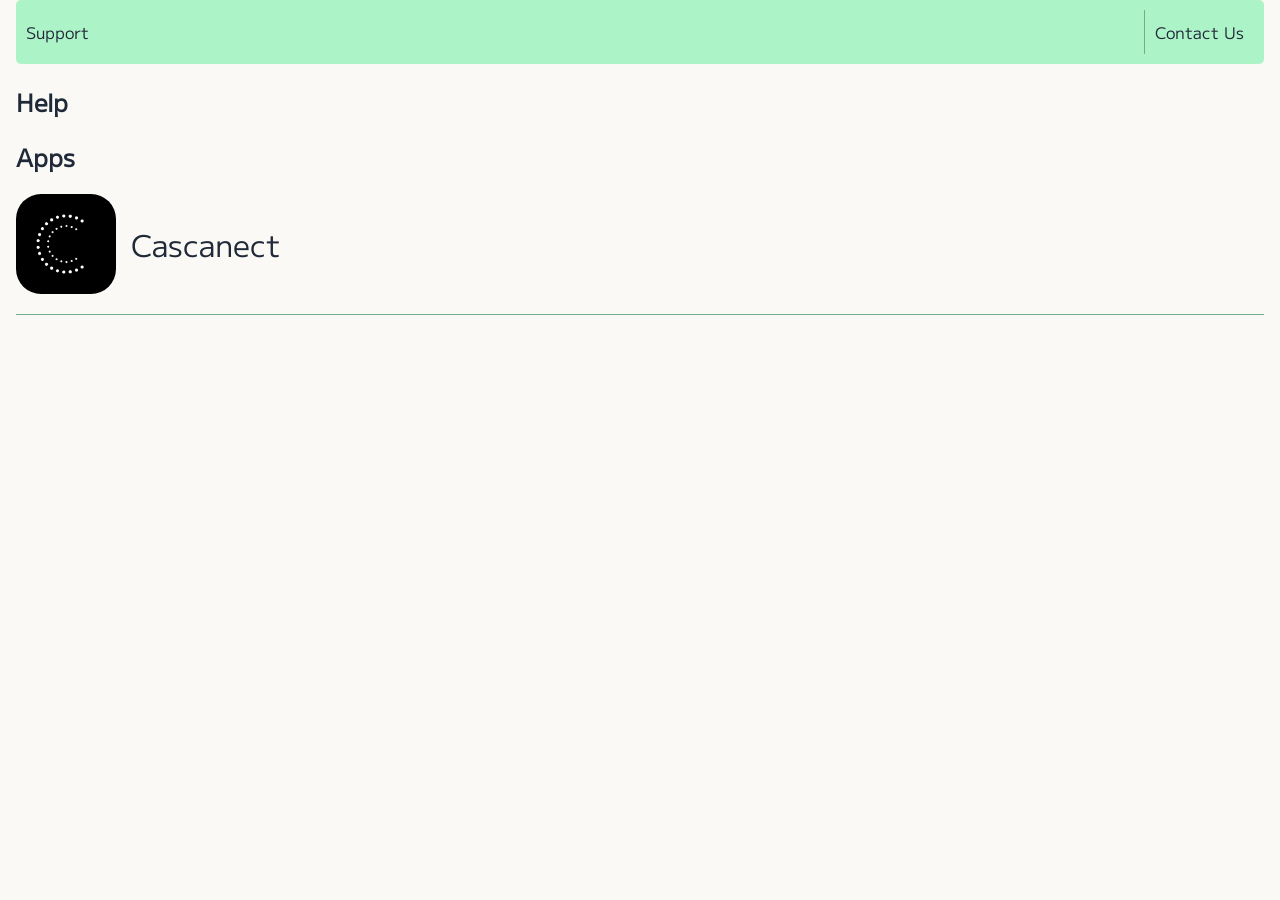
==== index.html @ 8f136c33 "(init) initial commit" ====
<!DOCTYPE html>
<html>
<head>
    <meta charset="UTF-8">
    <meta name="viewport" content="width=device-width, initial-scale=1.0">
    <title>Support</title>
    <link rel="stylesheet" href="resources/styles/style.css">
</head>
<body>
    <div class="topnav">
        <p>Support</p>
        <a href="mailto:support@gem.aero" rel="noopener noreferrer">Contact Us</a>
    </div>
    <section class="home-top">
        <div>
            <h1>Help</h1>
            <h2>Apps</h2>
            <div class="app-div">
                <a class="app-link" href="/cascanect-support.html" rel="noopener noreferrer">
                    <img class="cascanect-logo" src="resources/logos/cascanect-logo.png" alt="Cascanect Logo"> Cascanect
                </a>
            </div>
        </div>
    </section>
    <footer></footer>
</body>
</html>
---- resources/styles/style.css ----
@font-face {
    font-family: MPLUS_Regular;
    src: url(../fonts/MPLUS1-Regular.ttf);
}

:root {
    --color-text: #1F2937;
    --color-accent: #FB7185;
    --color-background: #FAF9F6;
    --color-border: #74AD8A;
    --color-primary: #ADF3C8;
    --color-primary-hover: #74AD8A;
    --color-link-hover: #286D42;
}

body {
    font-family: 'MPLUS_Regular', monospace;
    margin: auto;
    max-width: 1280px;
    color: var(--color-text);
    background: var(--color-background);
    padding-left: 1rem;
    padding-right: 1rem;
}

a {
    color: var(--color-text);
    text-decoration: none;
}

footer {
    height: 100px;
}

.topnav {
    display: flex;
    justify-content: space-between;
    align-items: center;
    background-color: var(--color-primary);
    border-radius: 5px;
    margin-bottom: 20px;
    padding: 10px;
}

.topnav a {
    color: var(--color-text);
    text-decoration: none;
    padding: 10px;
    border-right: 1px solid var(--color-border);
}

.topnav p {
    margin: 0;
    text-decoration: none;
}

.topnav a:last-child {
    border-right: none;
    border-left: 1px solid var(--color-border);
}

.topnav a:hover {
    background-color: var(--color-primary-hover);
    border-radius: 5px;
}

.cascanect-logo {
    max-width: 100px;
    background: black;
    border-radius: 25px;
}

.app-div {
    margin-bottom: 30px;
    border-bottom: 1px solid var(--color-border);
    padding-bottom: 20px;
}

.app-link {
    display: flex;
    align-items: center;
    font-size: 30px;
}

.app-link img {
    margin-right: 15px;
    max-width: 100px;
}

@media (max-width: 768px) {
    .topnav a {
        border-right: none;
        border-left: none;
    }

    .topnav a:last-child {
        border-right: none;
        border-left: none;
    }
}
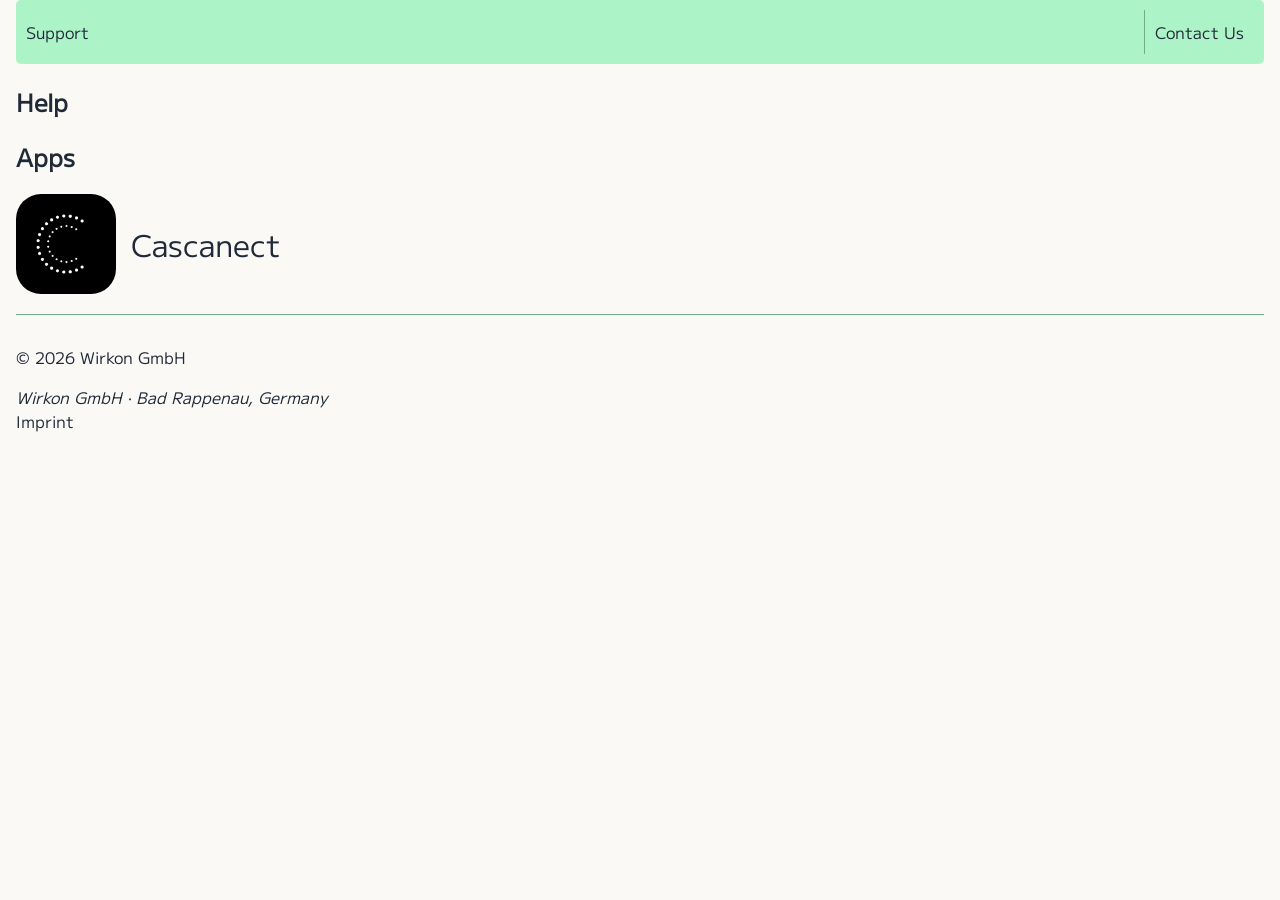
==== commit 9d126dff: "(fix) Footer not displaying" ====
--- a/index.html
+++ b/index.html
@@ -22,6 +22,12 @@
             </div>
         </div>
     </section>
-    <footer></footer>
+    <footer>
+    <p>© 2026 Wirkon GmbH</p>
+    <address>
+        Wirkon GmbH · Bad Rappenau, Germany<br>
+    </address>
+    <a href="/impressum.html">Imprint</a>
+</footer>
 </body>
 </html>
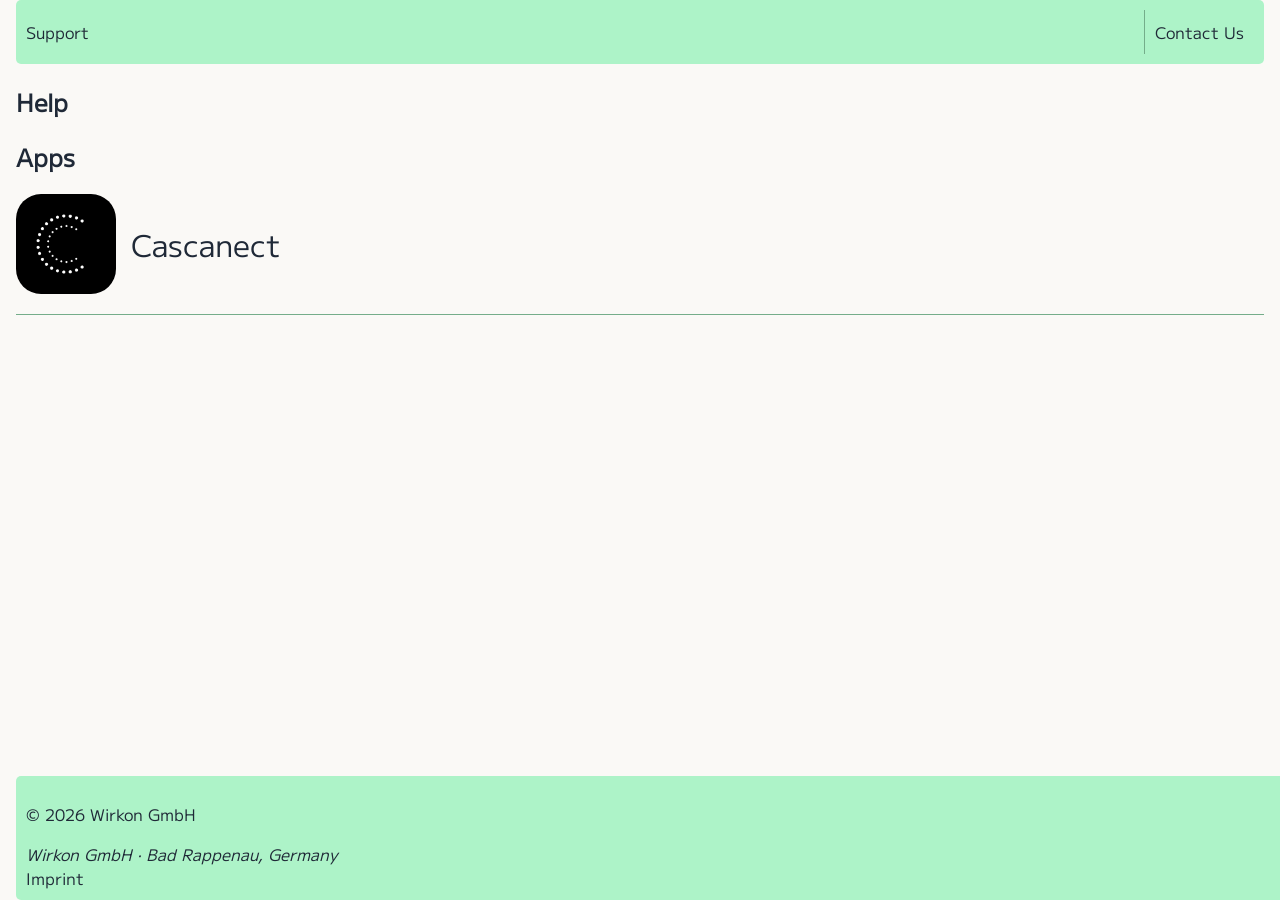
==== commit 452a757a: "(fix) Footer alignment" ====
--- a/index.html
+++ b/index.html
@@ -7,21 +7,23 @@
     <link rel="stylesheet" href="resources/styles/style.css">
 </head>
 <body>
-    <div class="topnav">
-        <p>Support</p>
-        <a href="mailto:support@gem.aero" rel="noopener noreferrer">Contact Us</a>
-    </div>
-    <section class="home-top">
-        <div>
-            <h1>Help</h1>
-            <h2>Apps</h2>
-            <div class="app-div">
-                <a class="app-link" href="/cascanect-support.html" rel="noopener noreferrer">
-                    <img class="cascanect-logo" src="resources/logos/cascanect-logo.png" alt="Cascanect Logo"> Cascanect
-                </a>
+    <main>
+        <div class="topnav">
+            <p>Support</p>
+            <a href="mailto:support@gem.aero" rel="noopener noreferrer">Contact Us</a>
+        </div>
+        <section class="home-top">
+            <div>
+                <h1>Help</h1>
+                <h2>Apps</h2>
+                <div class="app-div">
+                    <a class="app-link" href="/cascanect-support.html" rel="noopener noreferrer">
+                        <img class="cascanect-logo" src="resources/logos/cascanect-logo.png" alt="Cascanect Logo"> Cascanect
+                    </a>
+                </div>
             </div>
-        </div>
-    </section>
+        </section>
+    </main>
     <footer>
     <p>© 2026 Wirkon GmbH</p>
     <address>
--- a/resources/styles/style.css
+++ b/resources/styles/style.css
@@ -21,6 +21,13 @@
     background: var(--color-background);
     padding-left: 1rem;
     padding-right: 1rem;
+    min-height: 100vh;
+    display: flex;
+    flex-direction: column;
+}
+
+main {
+   flex: 1; 
 }
 
 a {
@@ -29,7 +36,14 @@
 }
 
 footer {
-    height: 100px;
+    position: static;
+    bottom: 0;
+    width: 100vw;
+    max-width: calc(1280px + 2rem);
+    box-sizing: border-box;
+    padding: 10px;
+    background-color: var(--color-primary);
+    border-radius: 5px;
 }
 
 .topnav {
